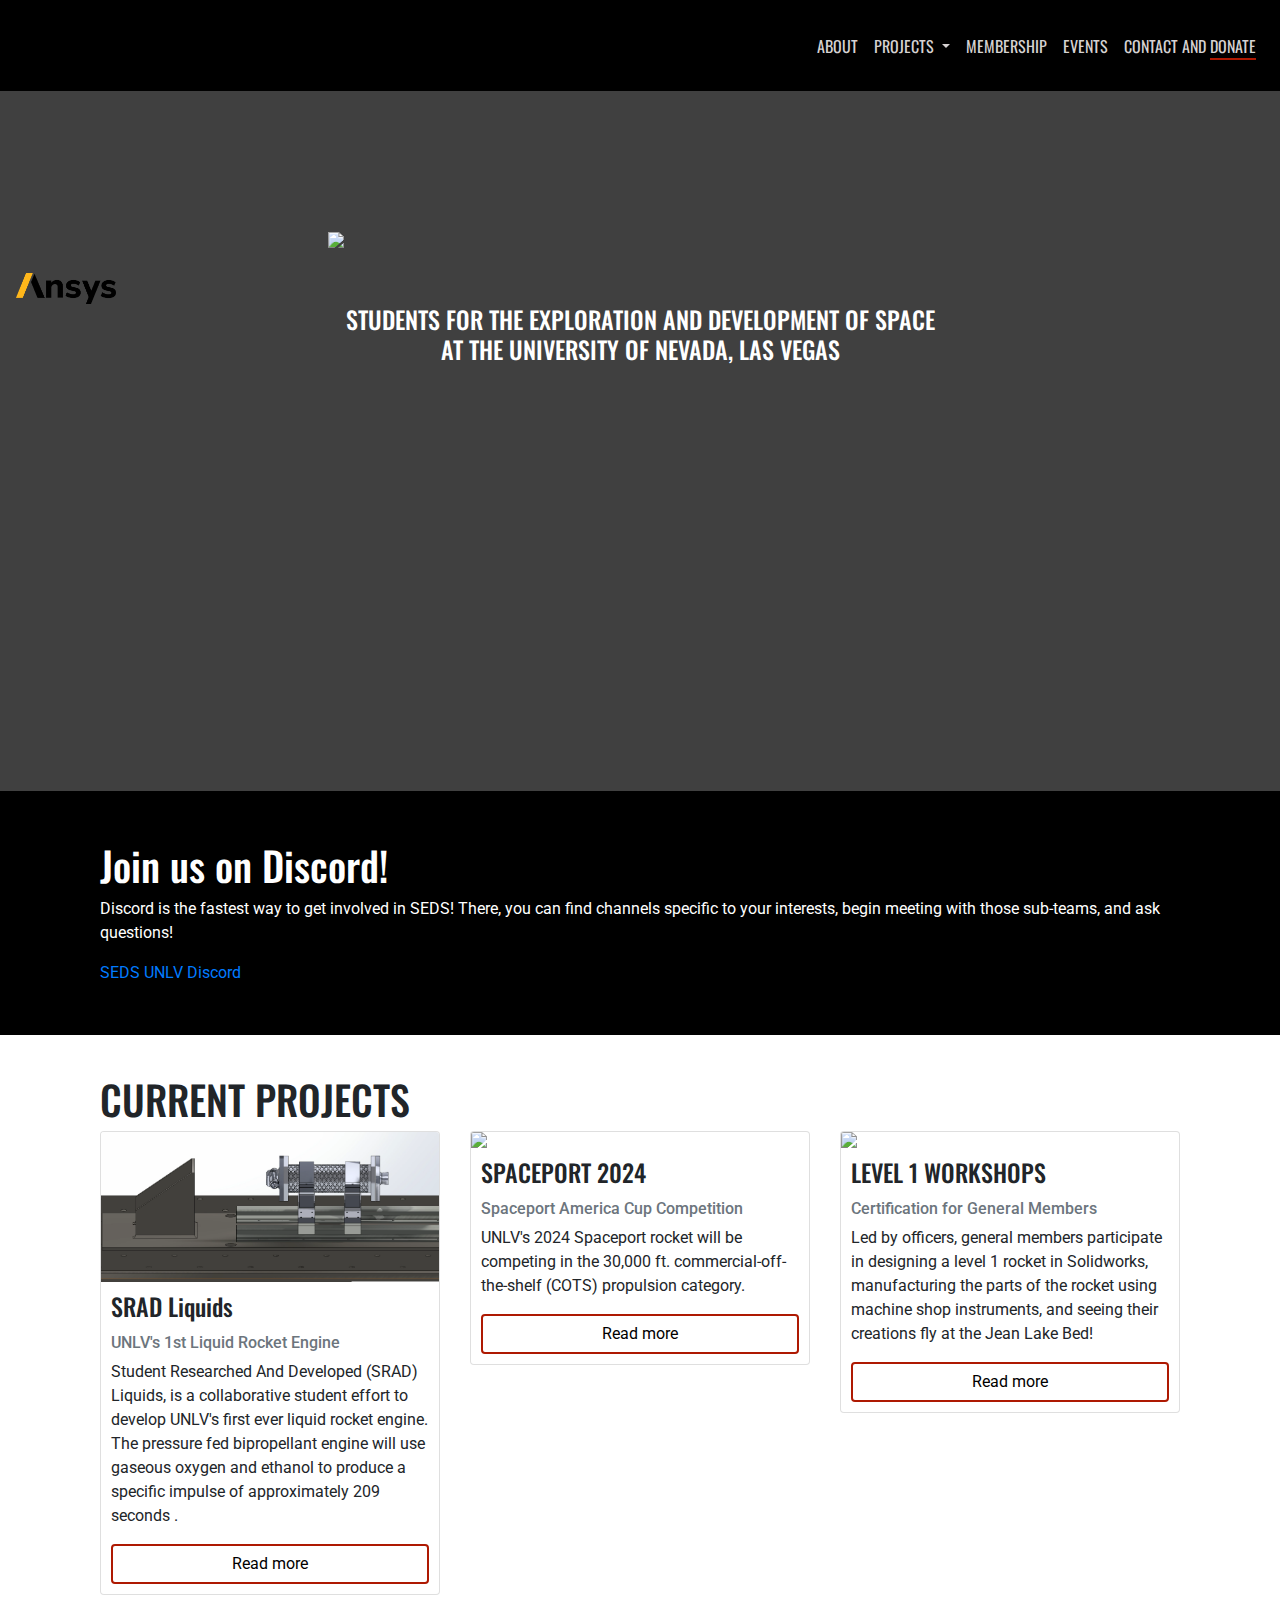
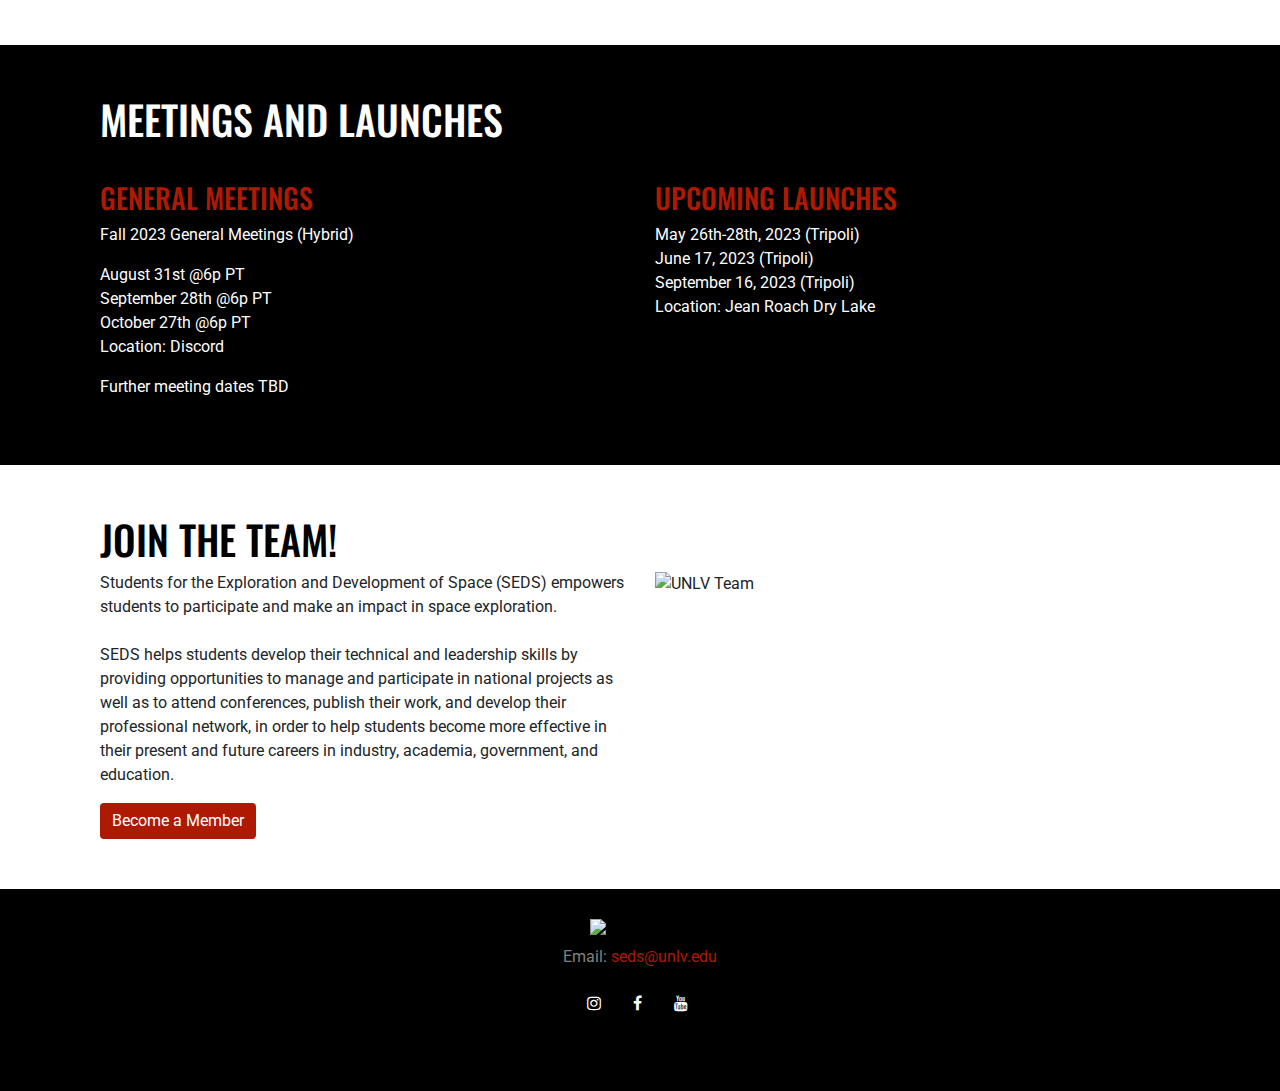
==== index.html @ 010e0b71 "Update index.html" ====
<!doctype html>
<html lang="en">
  <head>
    <!-- Required meta tags -->
    <meta charset="utf-8">
    <meta name="viewport" content="width=device-width, initial-scale=1.0">


    <!-- Bootstrap CSS -->
    <link rel="stylesheet" href="https://stackpath.bootstrapcdn.com/bootstrap/4.3.1/css/bootstrap.min.css" integrity="sha384-ggOyR0iXCbMQv3Xipma34MD+dH/1fQ784/j6cY/iJTQUOhcWr7x9JvoRxT2MZw1T" crossorigin="anonymous">
    <!-- internal css -->
    <link rel="icon" href="imgs/favicon.ico"/>
    <link rel="stylesheet" href ="css/css.css">
    <link href="https://fonts.googleapis.com/css?family=Oswald&display=swap" rel="stylesheet">

    <title>SEDS UNLV</title>
  </head>
  <body>
      <!-- NAV BAR -->
      <nav class="navbar navbar-expand-sm bg-dark navbar-dark justify-content-end" style="background-color: black!important">
          <a class="navbar-brand" href="../index.html" style="height: 75px"></a>
          <div class="btn ml-auto mr-1" style="display: hidden!important"></div>
          <button class="navbar-toggler" type="button" data-toggle="collapse" data-target="#navbarSupportedContent">
              <span class="navbar-toggler-icon"></span>
          </button>
          <div class="collapse navbar-collapse flex-grow-0" id="navbarSupportedContent">
              <ul class="navbar-nav text-right">
  
                  <li class="nav-item active">
                      <a class="nav-link" href="pages/about.html">ABOUT</a>
                  </li>

                  <div class="nav-item dropdown">
                      <a class="nav-link dropdown-toggle" href="#" id="" role="button" data-toggle="dropdown" data-target="#" href="/page.html">
                          PROJECTS <span class="caret"></span>
                      </a>
                      <ul class="dropdown-menu multi-level" role="menu" aria-labelledby="dropdownMenu">
                          <li><a class="dropdown-item" href="pages/projects/spaceport2019.html">Spaceport 2019</a></li>
                          <li><a class="dropdown-item" href="pages/projects/usrc2019.html">SRAD Liquids</a></li>
                          <li><a class="dropdown-item" href="pages/projects/spaceport2020.html">Spaceport 2024</a></li>
                          <li><a class="dropdown-item" href="pages/projects/level1workshop.html">Level 1 Workshop</a></li>
                      </ul>
                  </div>
                  <li class="nav-item active">
                      <a class="nav-link" href="pages/membership.html">MEMBERSHIP</a>
                  </li>
                  <li class="nav-item active">
                      <a class="nav-link" href="pages/upcoming_events.html">EVENTS</a>
                  </li>
                  <li class="nav-item active">
                      <a class="nav-link" href="pages/contact.html">CONTACT AND <span style="border-bottom: 2px solid #AE1902">DONATE</span></a>
                  </li>
              </ul>
          </div>
      </nav>
    
        <div class="masthead responsive-image">
            <header class="entry-header" style="margin-top: 6em">
              <h1 class="entry-title"><img src="imgs/SEDS_UNLV_white.png" width="500px"></h1>
                          <img class="sponsorImage" src="imgs/homePage/ANSS_BIG.png" width="100px">
              <h2 class="entry-subtitle">  
                STUDENTS FOR THE EXPLORATION AND DEVELOPMENT OF SPACE<br> 
                <span class="unlv_text">
                    AT THE UNIVERSITY OF NEVADA, LAS VEGAS
                </span>
              </h2>
            </header>
        </div>


<style>
  .responsive-image {
    background-image: url("imgs/misc/homepage_desktop.JPG");
  }

  @media screen and (min-width: 320px) {
    .responsive-image {
      background-image: url("imgs/homePage/mobile.jpg");
    }
  }
  @media screen and (min-width: 640px)
  {
    .responsive-image {
      background-image: url("imgs/misc/homepage_desktop.JPG");
    }
  }
  @media screen and (min-width: 1024px) {
    .responsive-image {
      background-image: url("imgs/misc/homepage_desktop.JPG");
    }
  }
</style>
    
<div style="background-color: black">
  <div class="container m-t-md" style="padding-bottom: 50px;">
  <div class="row">
    <div class="col">
        <h1 style="color: white; padding-top: 50px"> Join us on Discord! </h1>
        <p style="color: white">Discord is the fastest way to get involved in SEDS! There, you can find channels specific to your interests, begin meeting with those sub-teams, and ask questions!</p>
        <a href="https://discord.gg/huDxbjJHzy">SEDS UNLV Discord</a>
    </div>
  </div>
</div>
</div>


<!--      cards-->
    <div class="container m-t-md">
        <div class="row" style="padding-top: 40px">
            <div class="col">
                <h1> CURRENT PROJECTS </h1>
            </div>
        </div>
      </div>

<div class="container m-t-md" style="padding-bottom: 50px;">
  <!-- First row -->
  <div class="row">
    <div class="col-xs-12 col-md-4">
      <!-- Card -->
        <article class="card animated fadeInLeft">
          <img class="card-img-top img-responsive" src="imgs/usrc2020/Liquids_h.png"  />
          <div class="card-block" style="padding: 10px">
            <h4 class="card-title">SRAD Liquids</h4>
            <h6 class="text-muted">UNLV's 1st Liquid Rocket Engine</h6>
            <p class="card-text">Student Researched And Developed (SRAD) Liquids, is a collaborative student effort to develop UNLV's first ever liquid rocket engine. The pressure fed bipropellant engine will use gaseous oxygen and ethanol to produce a specific impulse of approximately 209 seconds .</p>
            <a href="pages/projects/usrc2019.html" class="btn btn-primary redButtonOutline card-button" style="display:block; margin: auto;">Read more</a>
          </div>
        </article><!-- .end Card -->
      </div>
      
   <div class="col-xs-12 col-md-4">
      <!-- Card -->
      <article class="card animated fadeInLeft">
        <img class="card-img-top img-responsive" src="imgs/20170109_081938.JPG"  />
        <div class="card-block" style="padding: 10px">
          <h4 class="card-title">SPACEPORT 2024</h4>
          <h6 class="text-muted">Spaceport America Cup Competition</h6>
          <p class="card-text">UNLV's 2024 Spaceport rocket will be competing in the 30,000 ft. commercial-off-the-shelf (COTS) propulsion category.</p>
          <a href="pages/projects/spaceport2020.html" class="btn btn-primary redButtonOutline card-button" style="display:block; margin: auto;">Read more</a>
        </div>
      </article><!-- .end Card -->
    </div>
    
     <div class="col-xs-12 col-md-4">
      <!-- Card -->
      <article class="card animated fadeInLeft">
        <img class="card-img-top img-responsive" src="imgs/misc/level1.jpg" />
        <div class="card-block" style="padding: 10px">
          <h4 class="card-title">LEVEL 1 WORKSHOPS</h4>
          <h6 class="text-muted">Certification for General Members</h6>
          <p class="card-text">Led by officers, general members participate in designing a level 1 rocket in Solidworks, manufacturing the parts of the rocket using machine shop instruments, and seeing their creations fly at the Jean Lake Bed! </p>
          <a href="pages/projects/level1workshop.html" class="btn btn-primary redButtonOutline card-button" style="display:block; margin: auto;">Read more</a>
        </div>
      </article><!-- .end Card -->
    </div>
  </div><!-- .end First row -->
</div>
      
<div style="background-color: black">
        <div class="container m-t-md" style="padding-bottom: 50px;">
      <!-- First row -->
        <div class="row">
          <div class="col">
              <h1 style="color: white; padding-top: 50px"> MEETINGS AND LAUNCHES </h1>
          </div>
        </div>
      <div class="row" style="padding-top: 30px;">
        <div class="col-xs-12 col-md-6">
          <h3> GENERAL MEETINGS </h3>
          <p style="color: white">Fall 2023 General Meetings (Hybrid)</p>
            <ul id ="general_meetings">
              <!-- loaded by autofill.js -->
              
            </ul>
            <p style="color: white">Further meeting dates TBD</p>
        </div>
        <div class="col-xs-12 col-md-6">
          <h3> UPCOMING LAUNCHES </h3>
            <ul id="upcoming_launches">
              <!-- loaded by autofill.js -->
            </ul>
        </div>
      </div><!-- .end First row -->
    </div>
</div>


      <div style="background-color: white">
        <div class="container m-t-md" style="padding-bottom: 50px;">
      <!-- First row -->
      <div class="row">
        <div class="col">
            <h1 style="color: black; padding-top: 50px"> JOIN THE TEAM!</h1>
        </div>
      </div>

      <div class="row">
        <div class="col-xs-12 col-md-6">
            <p>Students for the Exploration and Development of Space (SEDS) empowers students to participate and make an impact in space exploration.
            <br> <br>SEDS helps students develop their technical and leadership skills by providing opportunities to manage and participate in national projects as well as to attend conferences, publish their work, and develop their professional network, in order to help students become more effective in their present and future careers in industry, academia, government, and education.</p>
            
            <a href="pages/membership.html">
                <button type="button" class="btn btn-primary redButton">Become a Member</button>
            </a>
        </div>

       <div class="col-xs-12 col-md-6">
             <img src="imgs/homePage/team.JPG" class="img-fluid" alt="UNLV Team">
           
        </div>


        </div>

      </div><!-- .end First row -->
    </div>
    
<div class="footer" style="background-color: black">
    <img class="footerImage" src="imgs/SEDS_UNLV_white.png" width="100px">
    <p class="footerP" style="text-align: center">Email: <a style="color:#AE1902" id="email_address"></a></p>
      
    <ul class="social-icons iconList" >
        <li><a id = "instagram_icon_link" class="social-icon"> <i class="fa fa-instagram"></i></a></li>
        <li><a id = "facebook_icon_link" class="social-icon"> <i class="fa fa-facebook"></i></a></li>
        <li><a id = "youtube_icon_link" class="social-icon"> <i class="fa fa-youtube"></i></a></li>
        <li><a id = "discord_icon_link" class="social-icon"> <i class="fa fa-discord"></i></a></li>

    </ul>
</div>

  <!-- Optional JavaScript -->
    <!-- jQuery first, then Popper.js, then Bootstrap JS -->
    <script src="https://code.jquery.com/jquery-3.3.1.slim.min.js" integrity="sha384-q8i/X+965DzO0rT7abK41JStQIAqVgRVzpbzo5smXKp4YfRvH+8abtTE1Pi6jizo" crossorigin="anonymous"></script>
    <script src="https://cdnjs.cloudflare.com/ajax/libs/popper.js/1.14.7/umd/popper.min.js" integrity="sha384-UO2eT0CpHqdSJQ6hJty5KVphtPhzWj9WO1clHTMGa3JDZwrnQq4sF86dIHNDz0W1" crossorigin="anonymous"></script>
    <script src="https://stackpath.bootstrapcdn.com/bootstrap/4.3.1/js/bootstrap.min.js" integrity="sha384-JjSmVgyd0p3pXB1rRibZUAYoIIy6OrQ6VrjIEaFf/nJGzIxFDsf4x0xIM+B07jRM" crossorigin="anonymous"></script>
   <!-- Mobile Detection -->
    <!-- <script src="https://cdn.jsdelivr.net/npm/ismobilejs@1/dist/isMobile.min.js"></script> -->

    <script src="scripts/js.js" ></script>
    <script src="scripts/autoFill.js"></script> <!-- automatic updates of content -->

  </body>
</html>
---- css/css.css ----
/*

red for highlights: #AE1902

*/


@import url('https://fonts.googleapis.com/css?family=Oswald|Roboto&display=swap');
/* Social media buttons */
@import url(https://fonts.googleapis.com/css?family=Lato);
@import url(https://cdnjs.cloudflare.com/ajax/libs/font-awesome/4.6.3/css/font-awesome.css);

ul {
    padding:0;
    list-style: none;
}
.footer-social-icons {
    width: 350px;
    display:block;
    margin: 0 auto;
}
.social-icon {
    color: #fff;
}

h1,h4,h5,h6 {
    font-family: 'Oswald', sans-serif;
}

p,h6,li, button {
    font-family: 'Roboto', sans-serif;
}

ul.social-icons {
    margin-top: 10px;
}
.social-icons li {
    vertical-align: top;
    display: inline;
    height: 100px;
}
.social-icons a {
    color: #fff;
    text-decoration: none;
}
.fa-instagram {
    padding:10px 14px;
    -o-transition:.5s;
    -ms-transition:.5s;
    -moz-transition:.5s;
    -webkit-transition:.5s;
    transition: .5s;
    background-color: black;
}
.fa-instagram:hover {
    background-color: #ee6129;
}
.fa-twitter {
    padding:10px 12px;
    -o-transition:.5s;
    -ms-transition:.5s;
    -moz-transition:.5s;
    -webkit-transition:.5s;
    transition: .5s;
    background-color: black;
}
.fa-twitter:hover {
    background-color: #00aced;
}

.fa-youtube {
    padding:10px 14px;
    -o-transition:.5s;
    -ms-transition:.5s;
    -moz-transition:.5s;
    -webkit-transition:.5s;
    transition: .5s;
    background-color: black;
}
.fa-youtube:hover {
    background-color: #e64a41;
}

.fa-facebook {
    padding:10px 14px;
    -o-transition:.5s;
    -ms-transition:.5s;
    -moz-transition:.5s;
    -webkit-transition:.5s;
    transition: .5s;
    background-color: black;
}
.fa-facebook:hover {
    background-color: #00aced;
}



.redButton {
    background-color: #AE1902!important;
    border: none!important;
}

.redButtonOutline {
    color: black!important;
    background-color: Transparent!important;
    background-repeat:no-repeat;
    border:  2px solid  #AE1902!important;
}


.redButtonOutline:hover {
    background-color: #AE1902!important;
    /* border: none!important; */
    color: white!important;
}

.headerMainText {
    color: white;
    text-align: center;
    font-size: 4em;
}

.centered {
  position: absolute;
  top: 50%;
  left: 50%;
  transform: translate(-50%, -50%);
}

.underline{
    text-decoration: underline;
    padding-bottom: 10px;
}

.navbar-dark {
  background-color:red;
  background-image: none;
  background-repeat: no-repeat;
 }

 .nav-link {
    font-family: 'Oswald', sans-serif;
    color: #d6d2d2!important;
 }

.nav-link:after{
    content: "";
    text-decoration: underline;
}
.contactText {
    text-align: left;
    padding-top: 10px;
    color: #616161;
}

/* .active, .btn:hover {
    background-color: #666;
    color: white;
} */

.nav-item::after  {
/*    border-bottom: 1px solid white!important;*/
}

.currentLink {
    border-bottom: 1px solid blue;
}

.hero {
  background-color: #fff;
  background-image: url("../imgs/aboutImage.JPG");
  background-position: center center;
  background-repeat: no-repeat;
  background-size: cover;
/*  // height: 75vh; // Specify a height to push the hero open, or...*/
}

.aboutHero {
    background-color: #fff;
    background-image: url("../imgs/about/loveship.JPG");
    background-position: center center;
    background-repeat: no-repeat;
    background-size: cover;
  /*  // height: 75vh; // Specify a height to push the hero open, or...*/
  }

.heroContact {
  background-color: #fff;
  background-image: url("../imgs/contact/header.JPG");
  background-position: center center;
  background-repeat: no-repeat;
  background-size: cover;
/*  // height: 75vh; // Specify a height to push the hero open, or...*/
}

.heroUE {
    background-color: #fff;
    background-image: url("../imgs/misc/upcoming_events_header.JPG");
    background-position: center center;
    background-repeat: no-repeat;
    background-size: cover;
}

.membershipHero {
    background-color: #fff;
    background-image: url("../imgs/misc/Membership_update.JPG");
    background-position: 0% 0%;
    background-repeat: no-repeat;
    background-size: contain;
}

.hero__content {
    padding: 10rem 0rem 10rem 0rem; 
    text-align: left;
}

.hero__UE {
    padding: 0rem 0rem 20rem 0rem; 
    text-align: left;
}

.membershipHero__content {
    padding: 0rem 0rem 20rem 0rem; 
    text-align: left;
}


.aboutHero__content {
    padding: 0rem 0rem 20rem 0rem; 
}

.blackText {
    color: black
}

.row {
    margin-left: 0px!important;
    margin-right: 0px!important;
}

.redText {
    color: #AE1902;
}

.whiteText{
    color: white;
}

.boldText{
    font-weight: 800;
}


.title {
    font-size: 5em;
}

.meetingSchedule {
    height: 300px;
    width: 100%;
    background-color: black;
}

.middleHeader {
    text-align: center;
}

.centerText {
    text-align: center;
}

.col-centered{
    float: none;
    margin: 0 auto;
}

.tableBorderRight {
    border-right: 1px solid gray;
}

.tableBorderLeft {
    border-left: 1px solid gray;
}

.bolded {
    font-weight: 300;
}


/*Override padding of bootstrap elements*/
.noRightPaddingMargin {
    padding-right: 0px!important;
    margin-right: 0px!important;
}

.noLeftPaddingMargin {
    padding-left: 0px!important;
    margin-left: 0px!important;
}

.mainSiteContainer {
    width: 80%; 
    margin: auto;
    left: 10%; 
    background-color: #FFCC00; 
}

.galleryPadding {
    padding: 10px;
}

.redTitle{
    color: #AE1902;
    font-family: 'Oswald', sans-serif;
}

h3 {
    color: #AE1902;
    font-family: 'Oswald', sans-serif;
}

li {
    color: white;
}

.footerP {
    color: grey;
}

.iconList {
    width: 134px;
    margin: auto;
    padding-bottom: 70px;
}

.footerText {
    text-align:center; 
    padding-top: 40px; 
    color: grey;
}

.footerImage {
    width: 100px;
    display: block; 
    margin-left: auto; 
    margin-right: auto; 
    padding-top: 30px; 
    padding-bottom: 10px;
}


.masthead {
  overflow: hidden;
  color: #FFF;
  padding: 1em;
  background-color: #404040;
    height: 700px;
    

  &.responsive-image {
    background-position: center;
    background-attachment: scroll;
    background-repeat: no-repeat;
    -webkit-background-size: cover;
       -moz-background-size: cover;
         -o-background-size: cover;
            background-size: cover;
  }
}

.masthead .entry-header {
  margin: 12.5em 0 3.5em 0;
  font-weight: 300;
  font-family: 'Oswald', sans-serif;
  line-height: 1.5;
  overflow: auto;

  @media screen and (min-width: 640px) {
    margin: 15.5em 0 7.5em 0;
  }
}


.masthead .entry-title {
  font-size: 5em;
  line-height: 1;
  font-weight: 700;
  font-family: 'Oswald', sans-serif;
  margin: 0 0 0.25em 0;
    text-align: center;

  @media screen and (min-width: 640px) {
    max-width: 640px;
    font-size: 3.5em;
  }
}

.liOnWhite {
    color: black;
    text-decoration: none;
}


.masthead .entry-subtitle {
  
  text-align: center;
  line-height: 1.25;
  margin-top: 0;
  
  font-size: 1.5em;
}


/*Drop-down menu*/

.dropdown-submenu {
    position: relative;
}

.dropdown-submenu>.dropdown-menu {
    top: 0;
    left: 100%;
    margin-top: -6px;
    margin-left: -1px;
    -webkit-border-radius: 0 6px 6px 6px;
    -moz-border-radius: 0 6px 6px;
    border-radius: 0 6px 6px 6px;
}

.dropdown-submenu:hover>.dropdown-menu {
    display: block;
}

.dropdown-submenu>a:after {
    display: block;
    content: " ";
    float: right;
    width: 0;
    height: 0;
    border-color: transparent;
    border-style: solid;
    border-width: 5px 0 5px 5px;
    border-left-color: #ccc;
    margin-top: 5px;
    margin-right: -10px;
}

.dropdown-submenu:hover>a:after {
    border-left-color: #fff;
}

.dropdown-submenu.pull-left {
    float: none;
}

.dropdown-submenu.pull-left>.dropdown-menu {
    left: -100%;
    margin-left: 10px;
    -webkit-border-radius: 6px 0 6px 6px;
    -moz-border-radius: 6px 0 6px 6px;
    border-radius: 6px 0 6px 6px;
}






.galImg {
  
  cursor: pointer;
  transition: 0.3s;
}

.galImg:hover {opacity: 0.7;}

/* The Modal (background) */
.modal {
  display: none; /* Hidden by default */
  position: fixed; /* Stay in place */
  z-index: 1; /* Sit on top */
  padding-top: 100px; /* Location of the box */
  left: 0;
  top: 0;
  width: 100%; /* Full width */
  height: 100%; /* Full height */
  overflow: auto; /* Enable scroll if needed */
  background-color: rgb(0,0,0); /* Fallback color */
  background-color: rgba(0,0,0,0.9); /* Black w/ opacity */
}

/* Modal Content (image) */
.modal-content {
  margin: auto;
  display: block;
  width: 80%;
  max-width: 1000px;
}

/* Caption of Modal Image */
.caption {
  margin: auto;
  display: block;
  width: 80%;
  max-width: 1000px;
  text-align: center;
  color: #ccc;
  padding: 10px 0;
  height: 150px;
}

/* Add Animation */
.modal-content, #caption {  
  -webkit-animation-name: zoom;
  -webkit-animation-duration: 0.6s;
  animation-name: zoom;
  animation-duration: 0.6s;
}

@-webkit-keyframes zoom {
  from {-webkit-transform:scale(0)} 
  to {-webkit-transform:scale(1)}
}

@keyframes zoom {
  from {transform:scale(0)} 
  to {transform:scale(1)}
}

/* The Close Button */
.close {
  position: absolute;
  top: 15px;
  right: 35px;
  color: #f1f1f1;
  font-size: 40px;
  font-weight: bold;
  transition: 0.3s;
}

.close:hover,
.close:focus {
  color: #bbb;
  text-decoration: none;
  cursor: pointer;
}

/* 100% Image Width on Smaller Screens */
@media only screen and (max-width: 700px){
  .modal-content {
    width: 100%;
  }

}

.card-block{
    /* min-height: 350px!important; */
}

.card-button {

    /* width: 80%; */
    /* margin-right: 10%; */
    /* margin-left: 10%; */
    /* bottom: 10px; */
}

.officerTitle {
    /* font-size: .9em; */
    color:#AE1902;
}




/* Media Query for Mobile Vertical */
@media only screen and (max-width: 600px) {
    .col-md-6 {
        margin-bottom: 20px;
    }
    .col-md-4 {
        margin-bottom: 20px;
    }
    .col-md-3 {
        margin-bottom: 20px;

    }

    #sp2019_first_row {
        margin-top: 20px!important;
    }

    .membershipHero__content {
        padding: 0rem 0rem 30rem 0rem; 
        text-align: left;
      }

      .hero__content {
          display: none;
      }

      .aboutHero__content {
        padding: 0rem 0rem 9rem 0rem; 
        text-align: left;
    }

    .membershipHero__content {
        padding: 0rem 0rem 6rem 0rem; 
    }
    .paypal_buttons {
        width: 100%!important;
        padding-top: 20px;
    }

    #level_1_title {
        font-size: 3em;
    }
    .unlv_text {
        display: none;
    }

}
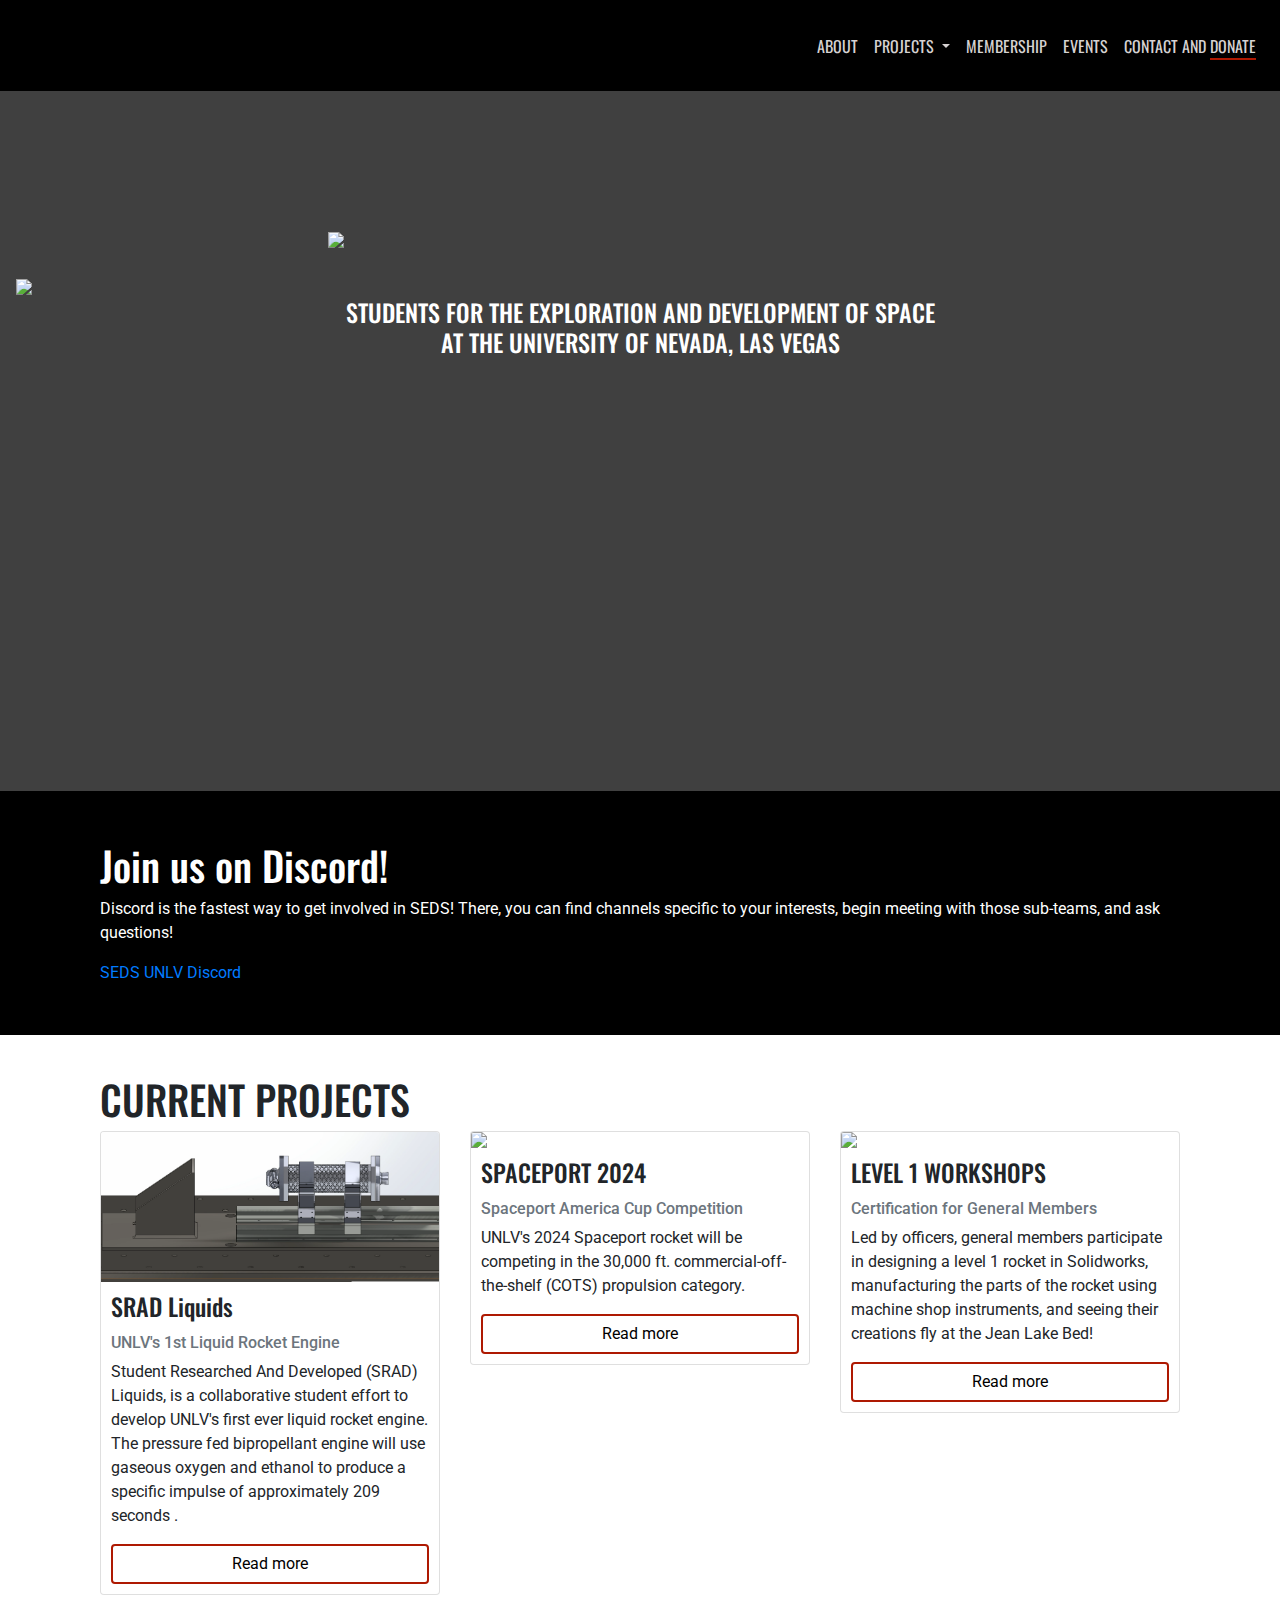
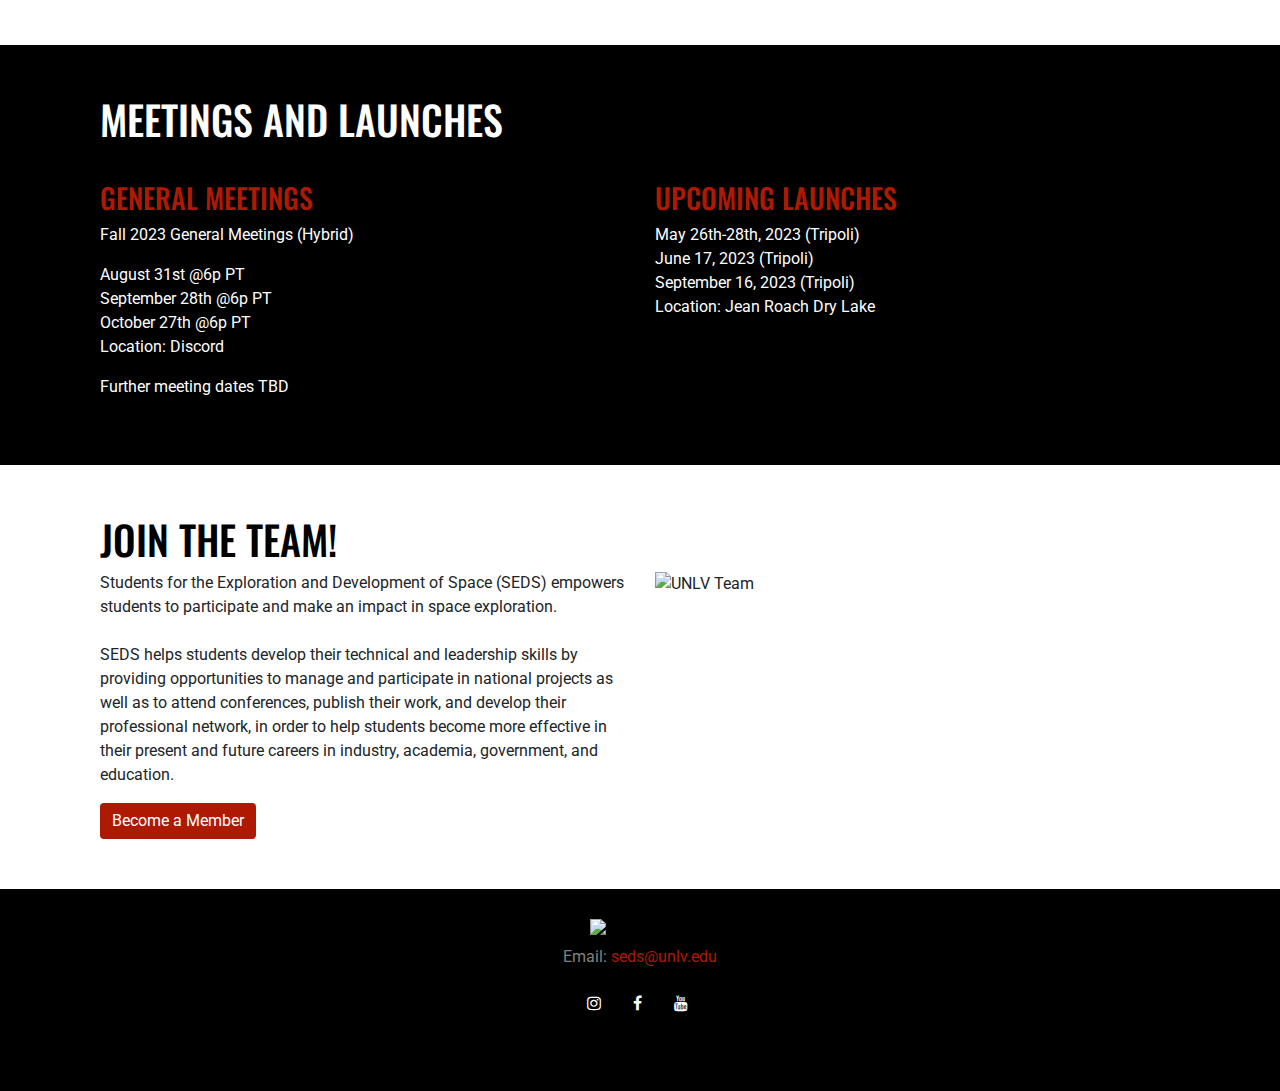
==== commit c6a736ed: "Update index.html" ====
--- a/index.html
+++ b/index.html
@@ -57,7 +57,7 @@
         <div class="masthead responsive-image">
             <header class="entry-header" style="margin-top: 6em">
               <h1 class="entry-title"><img src="imgs/SEDS_UNLV_white.png" width="500px"></h1>
-                          <img class="sponsorImage" src="imgs/homePage/ANSS_BIG.png" width="100px">
+                          <img class="sponsorImage" src="imgs/homePage/ANSYS_logo.png" width="300px">
               <h2 class="entry-subtitle">  
                 STUDENTS FOR THE EXPLORATION AND DEVELOPMENT OF SPACE<br> 
                 <span class="unlv_text">
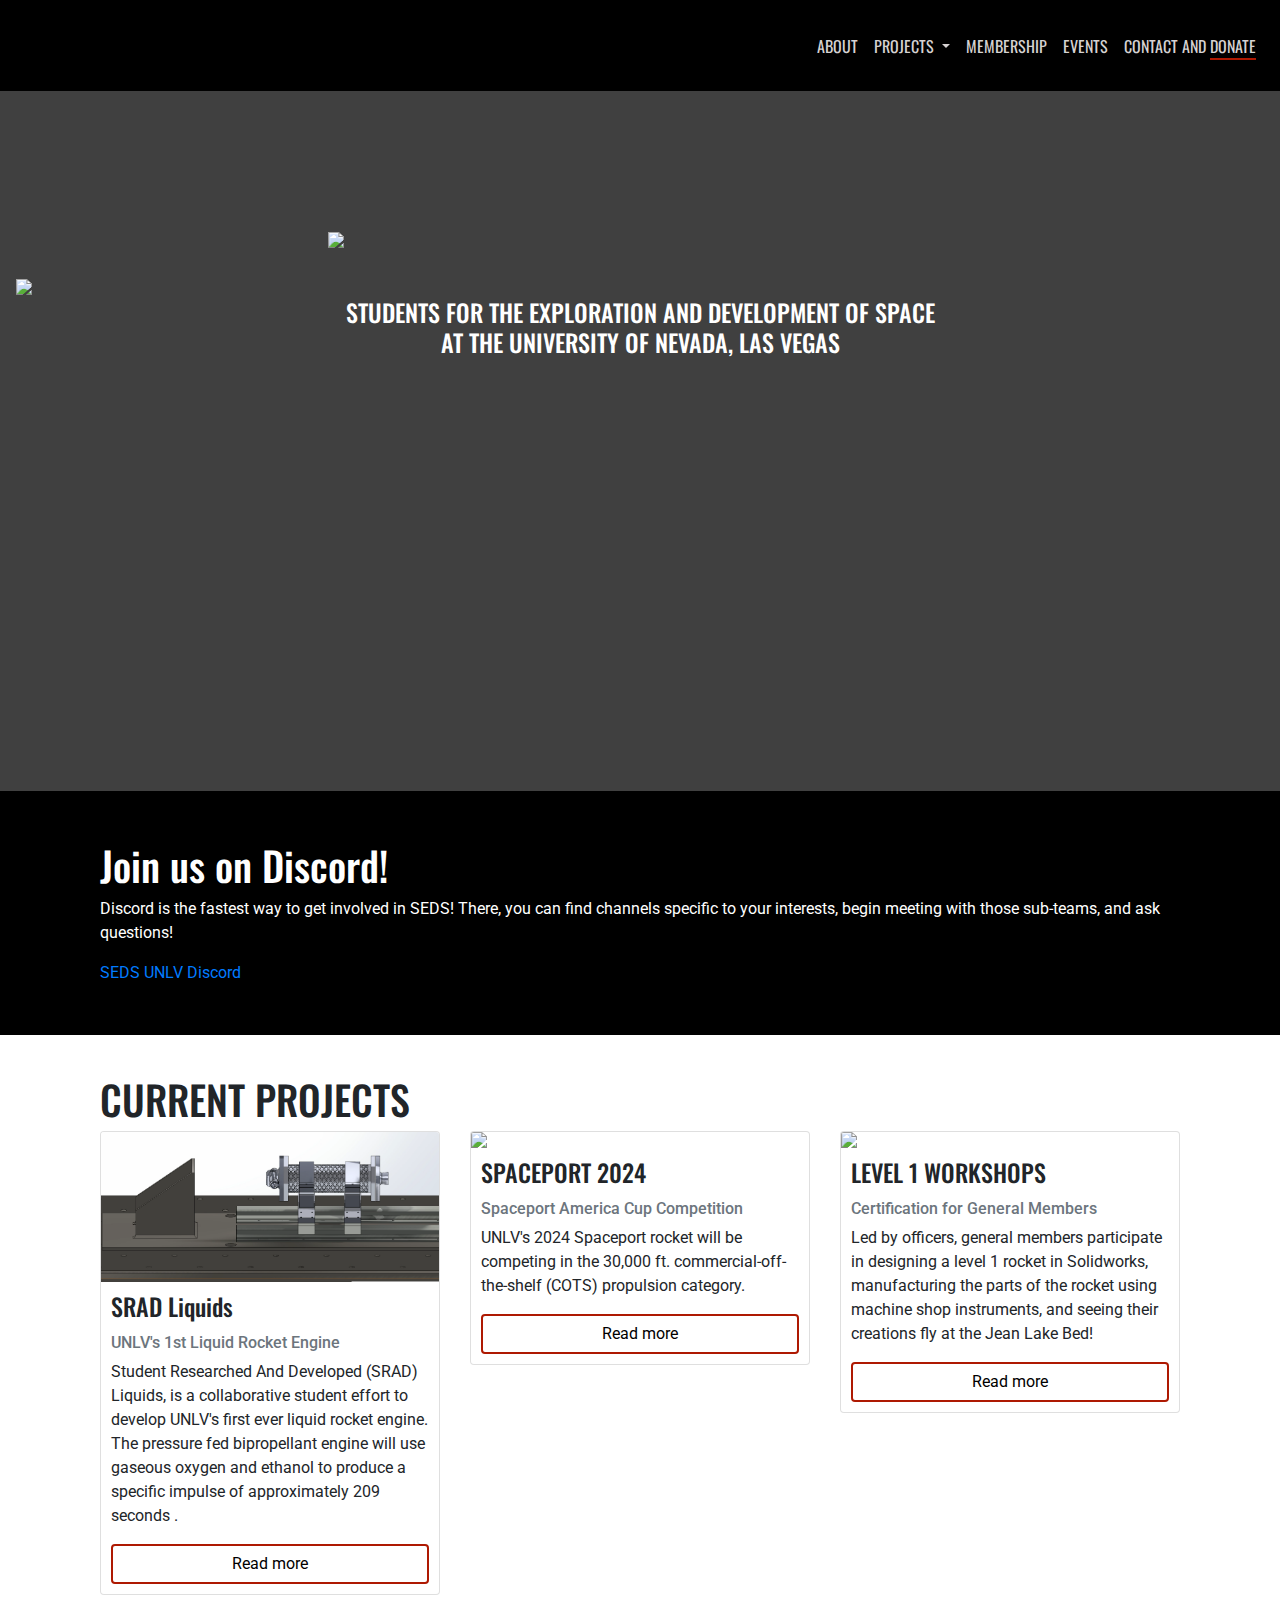
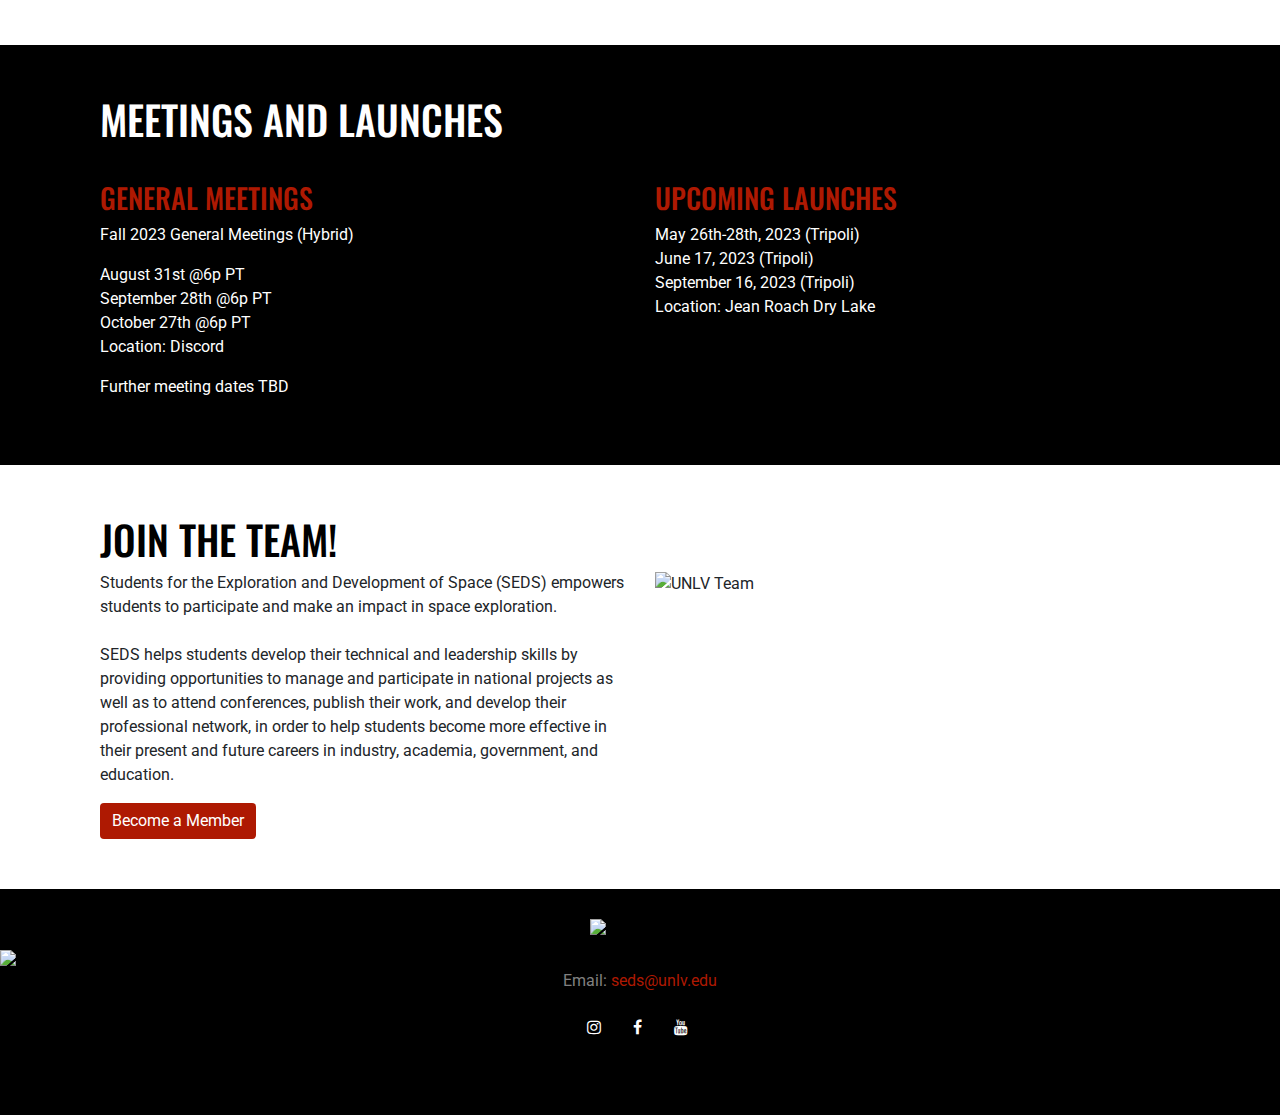
==== commit 62ac55b4: "Update index.html" ====
--- a/index.html
+++ b/index.html
@@ -218,7 +218,8 @@
     
 <div class="footer" style="background-color: black">
     <img class="footerImage" src="imgs/SEDS_UNLV_white.png" width="100px">
-    <p class="footerP" style="text-align: center">Email: <a style="color:#AE1902" id="email_address"></a></p>
+    <img class="sponsorImage" src="imgs/homePage/ANSYS_logo.png" width="300px">
+  <p class="footerP" style="text-align: center">Email: <a style="color:#AE1902" id="email_address"></a></p>
       
     <ul class="social-icons iconList" >
         <li><a id = "instagram_icon_link" class="social-icon"> <i class="fa fa-instagram"></i></a></li>
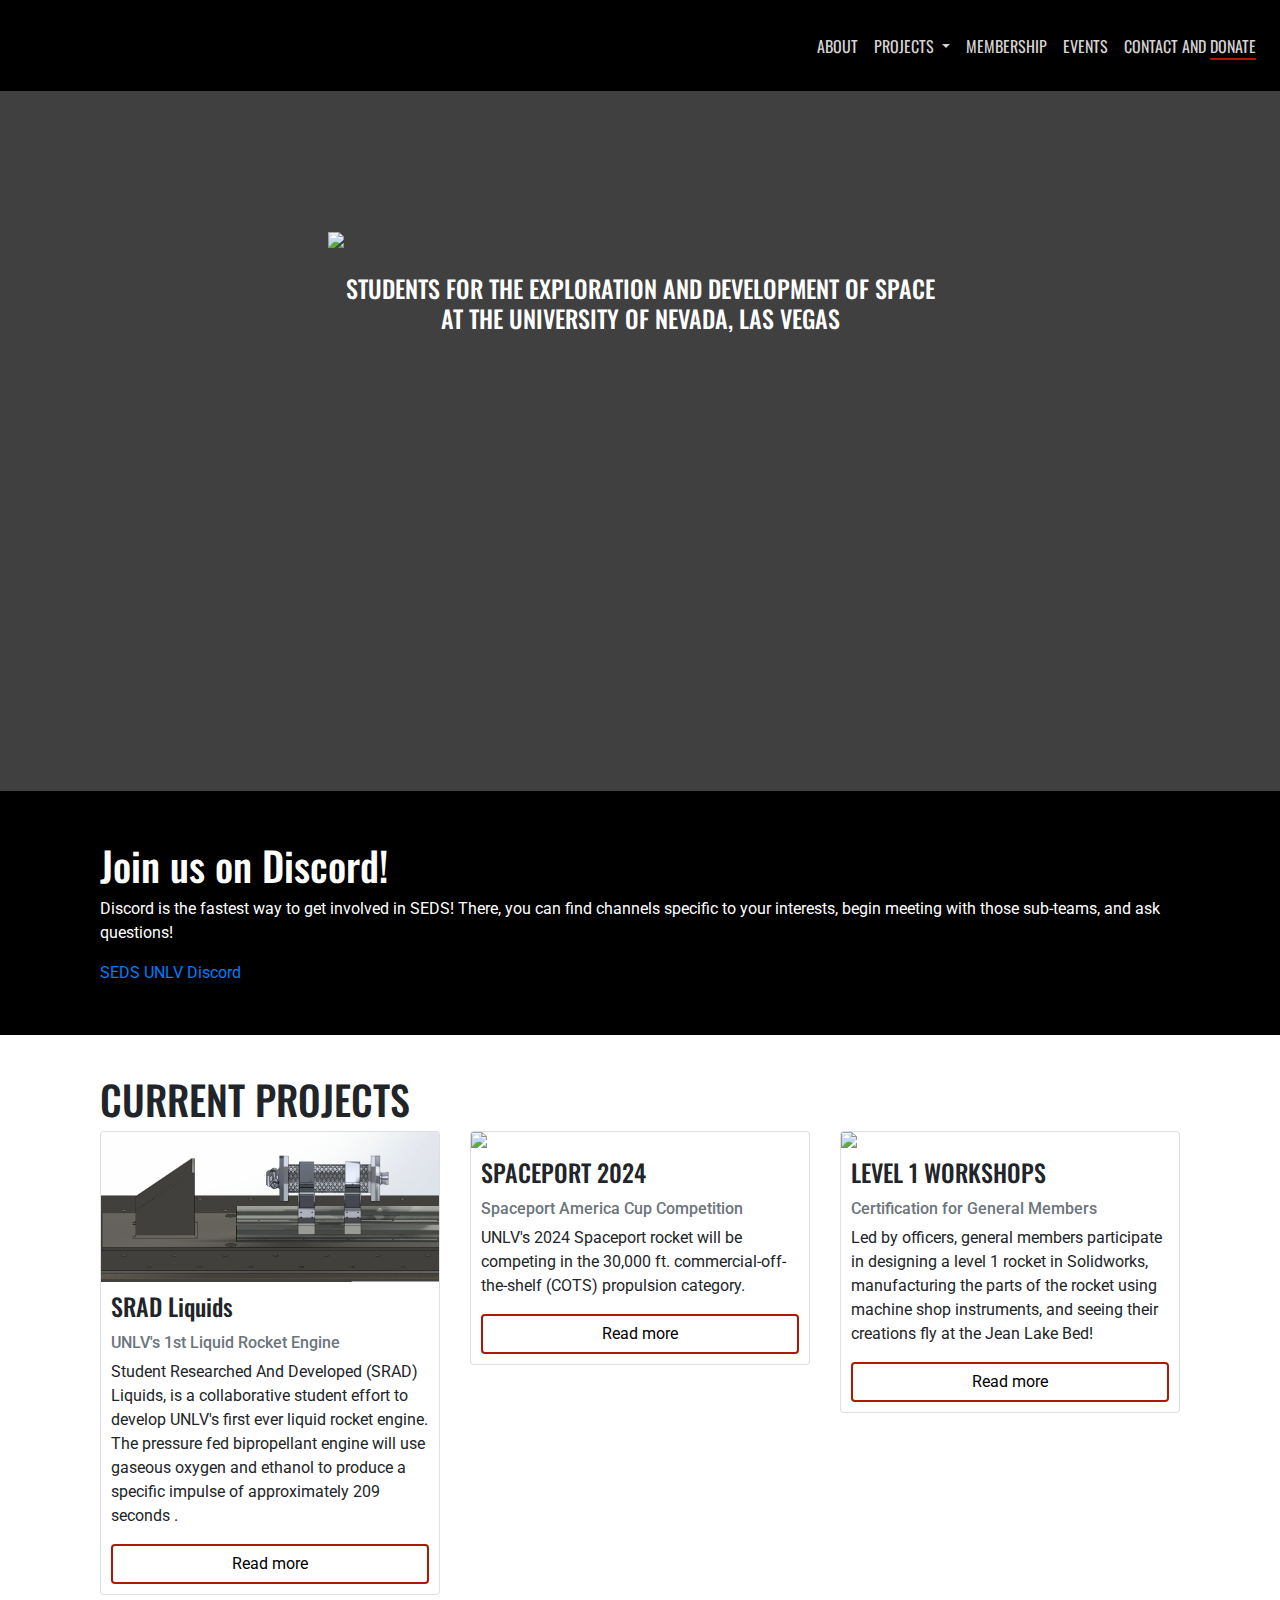
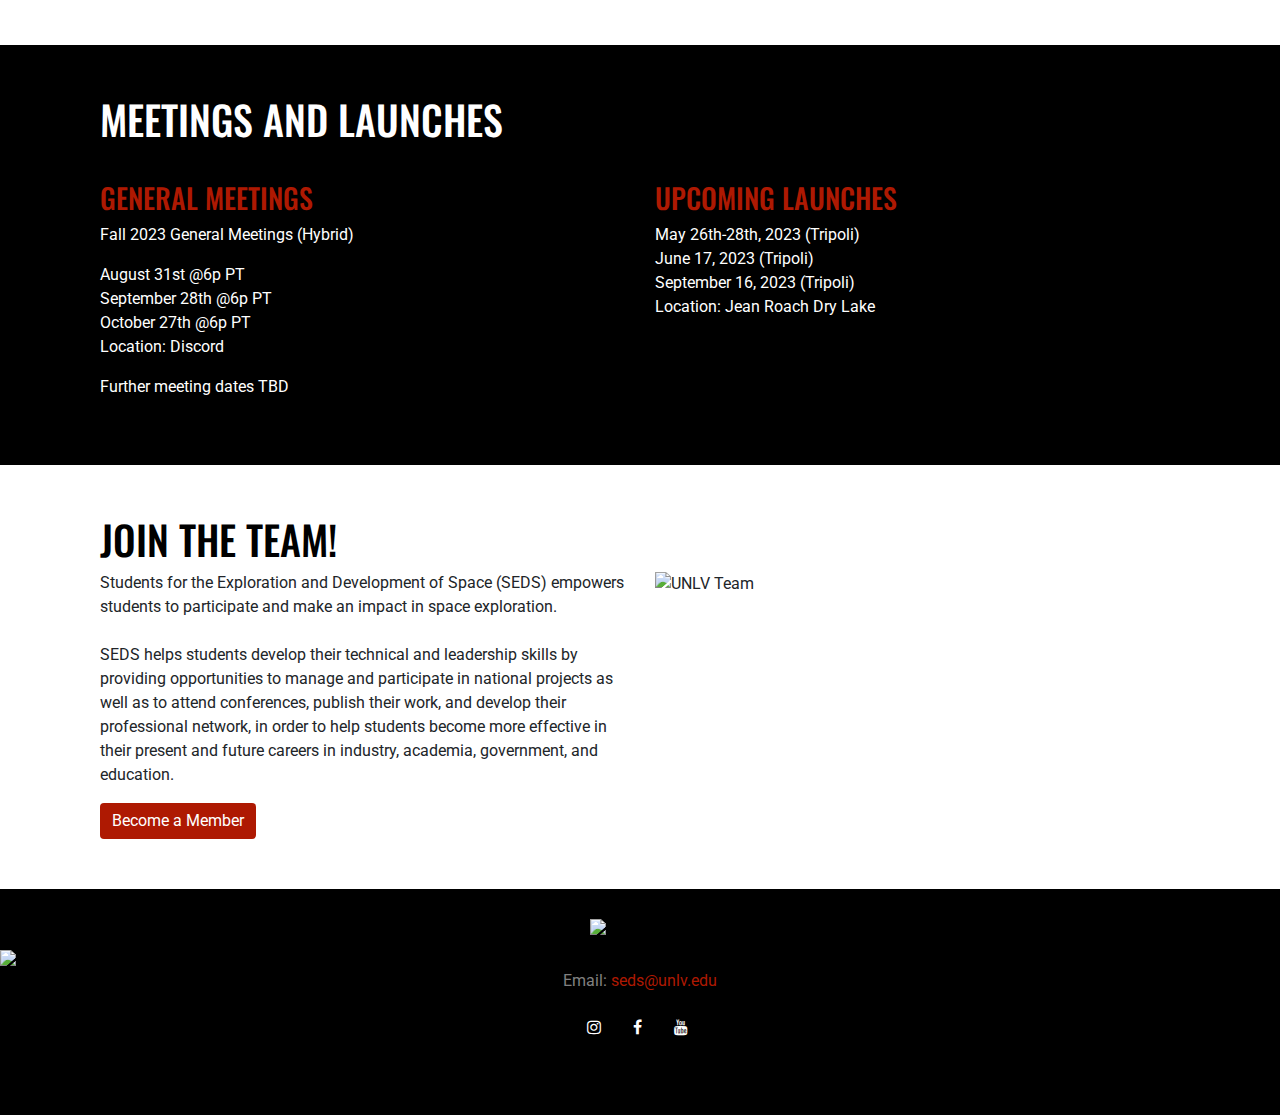
==== commit 3bc0ae6b: "Update index.html" ====
--- a/index.html
+++ b/index.html
@@ -57,7 +57,6 @@
         <div class="masthead responsive-image">
             <header class="entry-header" style="margin-top: 6em">
               <h1 class="entry-title"><img src="imgs/SEDS_UNLV_white.png" width="500px"></h1>
-                          <img class="sponsorImage" src="imgs/homePage/ANSYS_logo.png" width="300px">
               <h2 class="entry-subtitle">  
                 STUDENTS FOR THE EXPLORATION AND DEVELOPMENT OF SPACE<br> 
                 <span class="unlv_text">
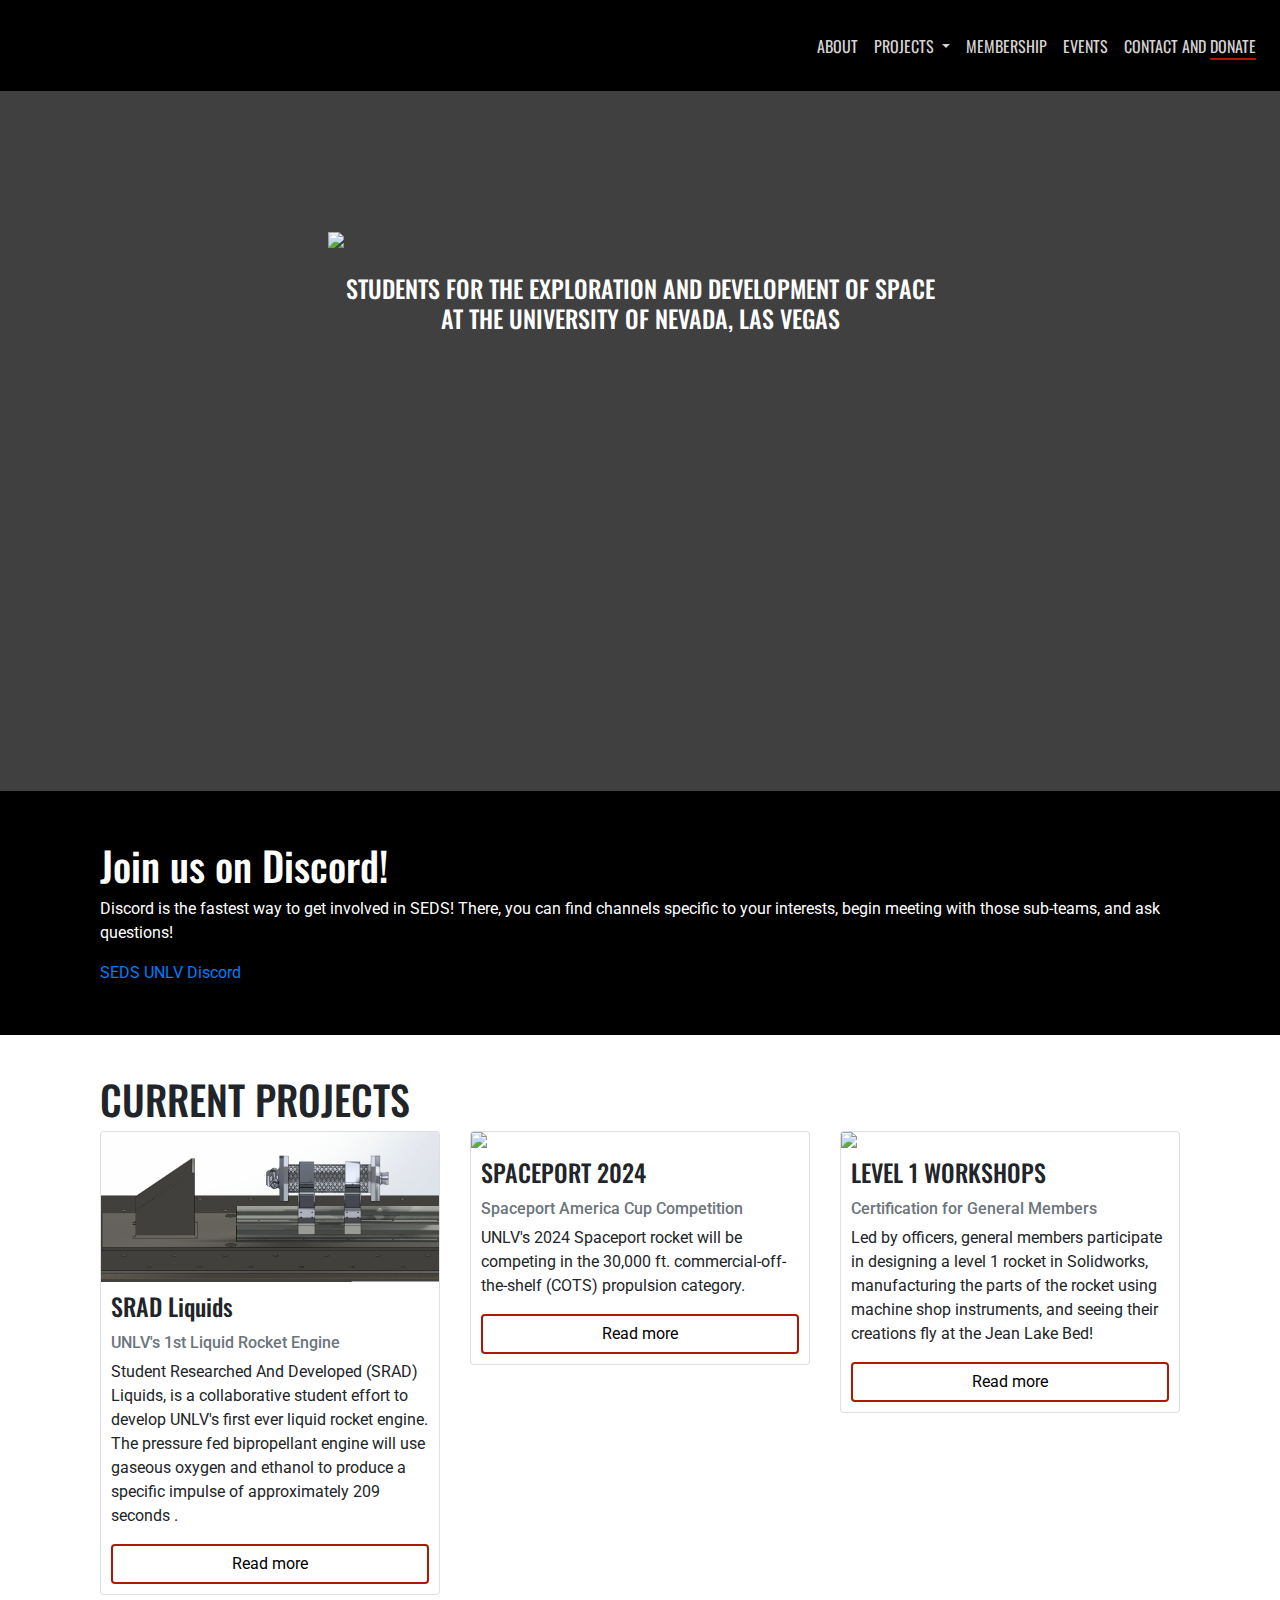
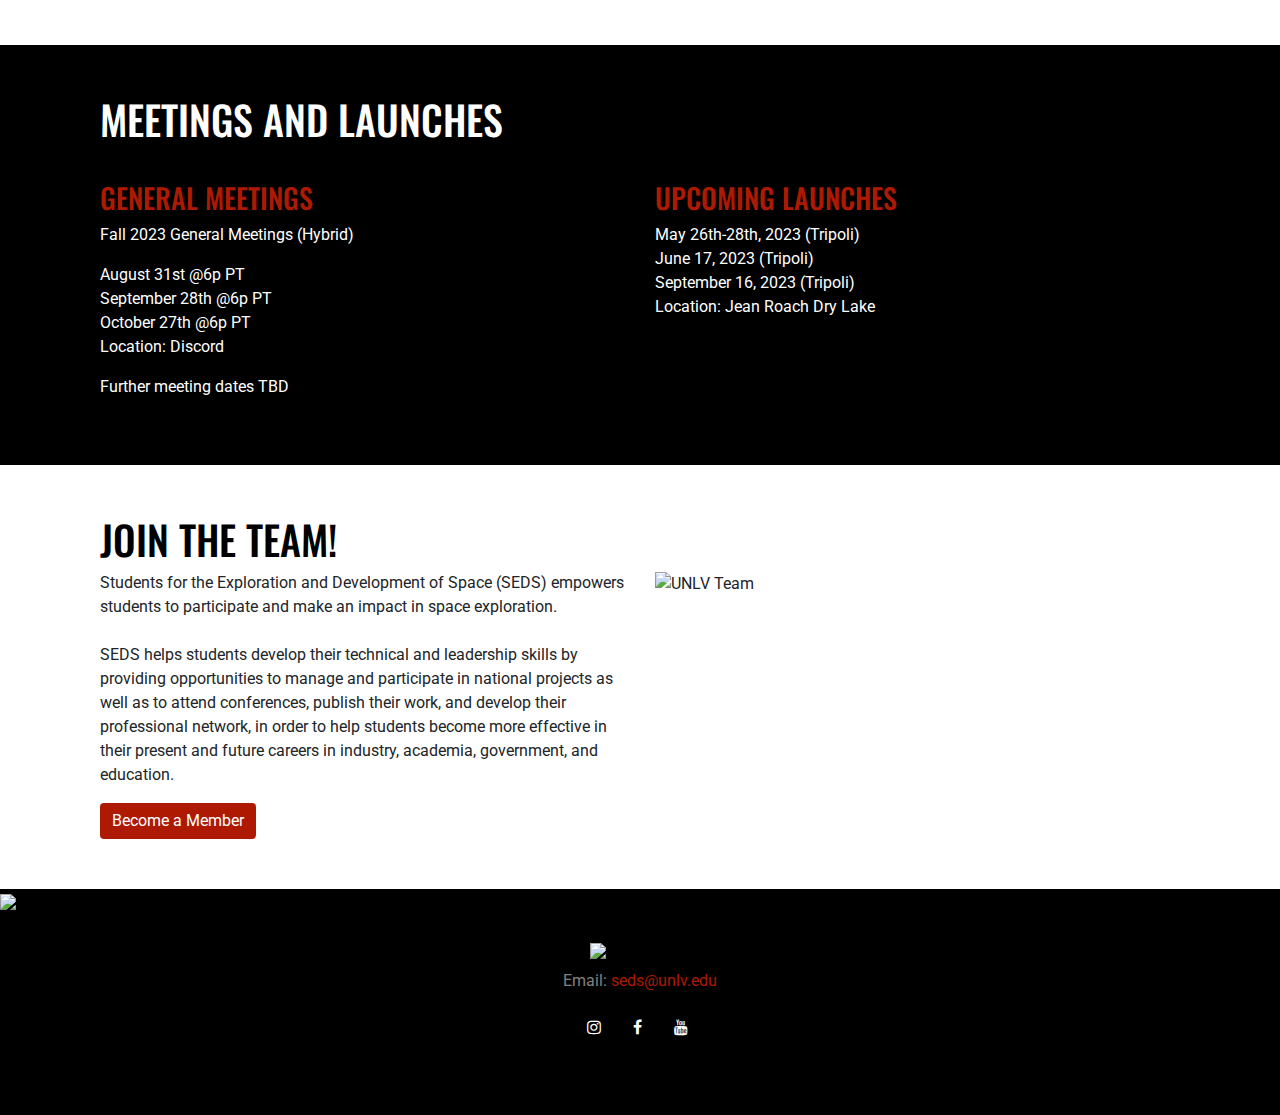
==== commit 6cab9a92: "Update index.html" ====
--- a/index.html
+++ b/index.html
@@ -216,8 +216,8 @@
     </div>
     
 <div class="footer" style="background-color: black">
+    <img class="sponsorImage" src="imgs/homePage/ANSYS_logo.png" width="300px">
     <img class="footerImage" src="imgs/SEDS_UNLV_white.png" width="100px">
-    <img class="sponsorImage" src="imgs/homePage/ANSYS_logo.png" width="300px">
   <p class="footerP" style="text-align: center">Email: <a style="color:#AE1902" id="email_address"></a></p>
       
     <ul class="social-icons iconList" >
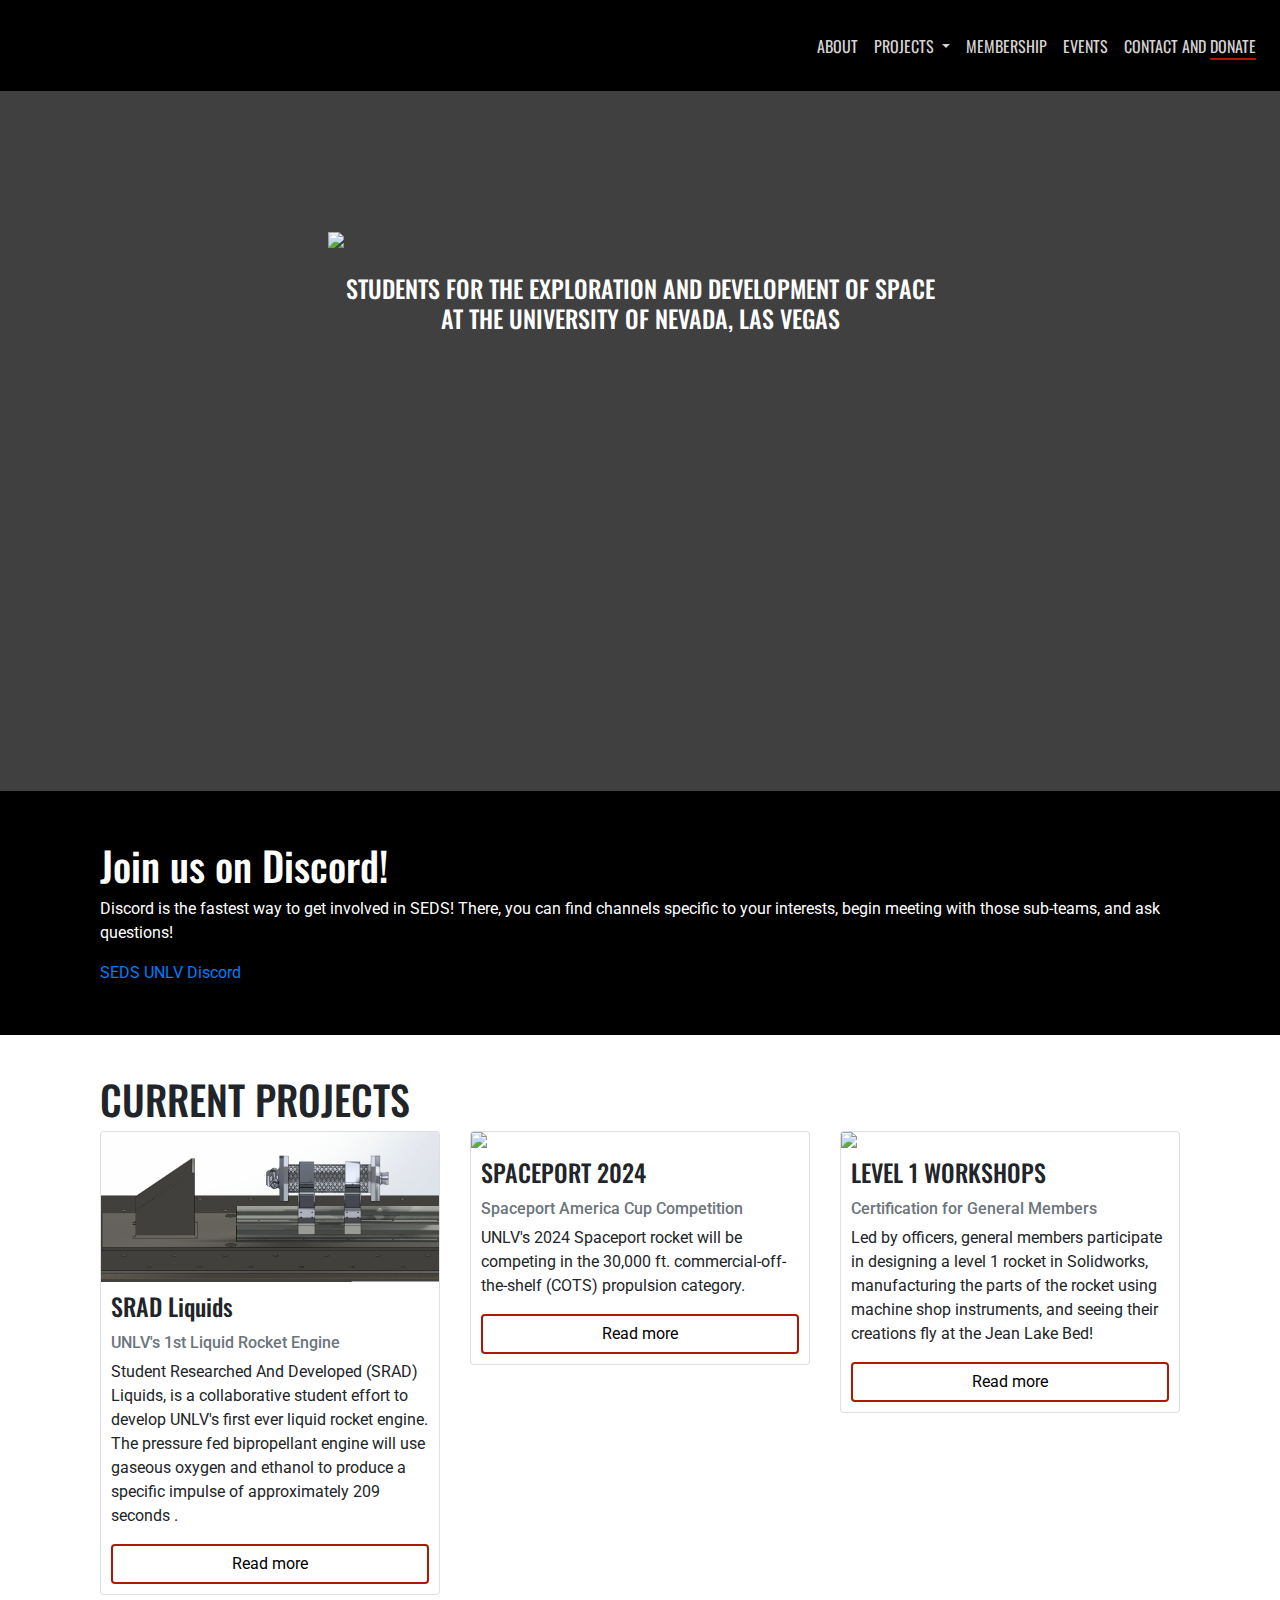
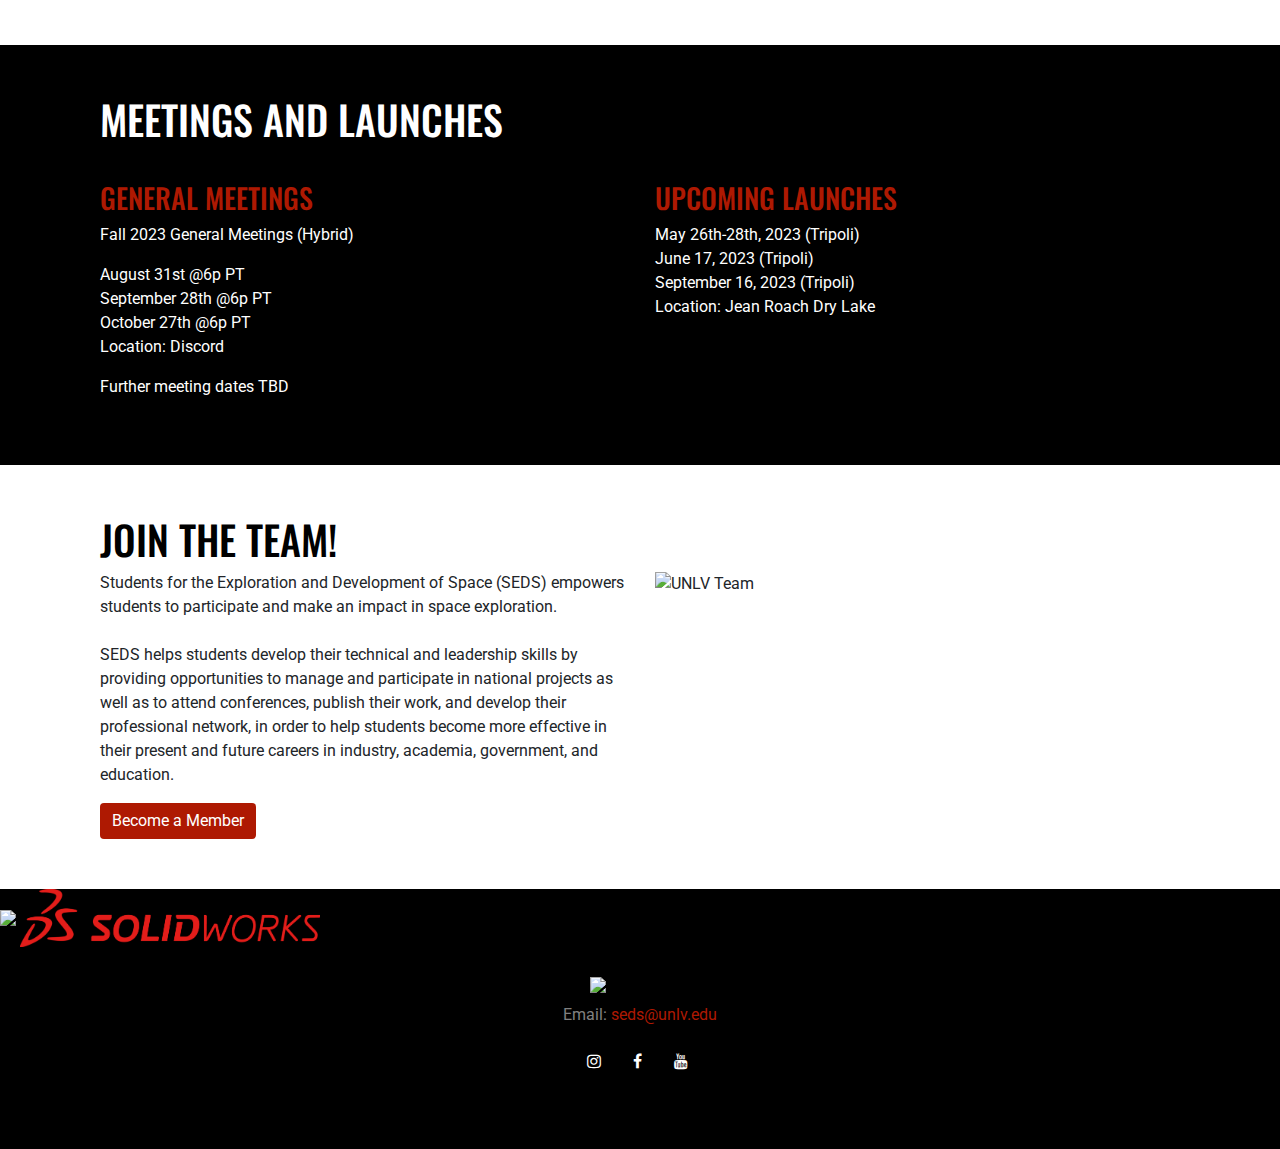
==== commit 069bdfdc: "Update index.html" ====
--- a/index.html
+++ b/index.html
@@ -217,6 +217,7 @@
     
 <div class="footer" style="background-color: black">
     <img class="sponsorImage" src="imgs/homePage/ANSYS_logo.png" width="300px">
+    <img class="sponsorImage" src="imgs/homePage/SolidWorks-logo.png" width="300px">
     <img class="footerImage" src="imgs/SEDS_UNLV_white.png" width="100px">
   <p class="footerP" style="text-align: center">Email: <a style="color:#AE1902" id="email_address"></a></p>
       
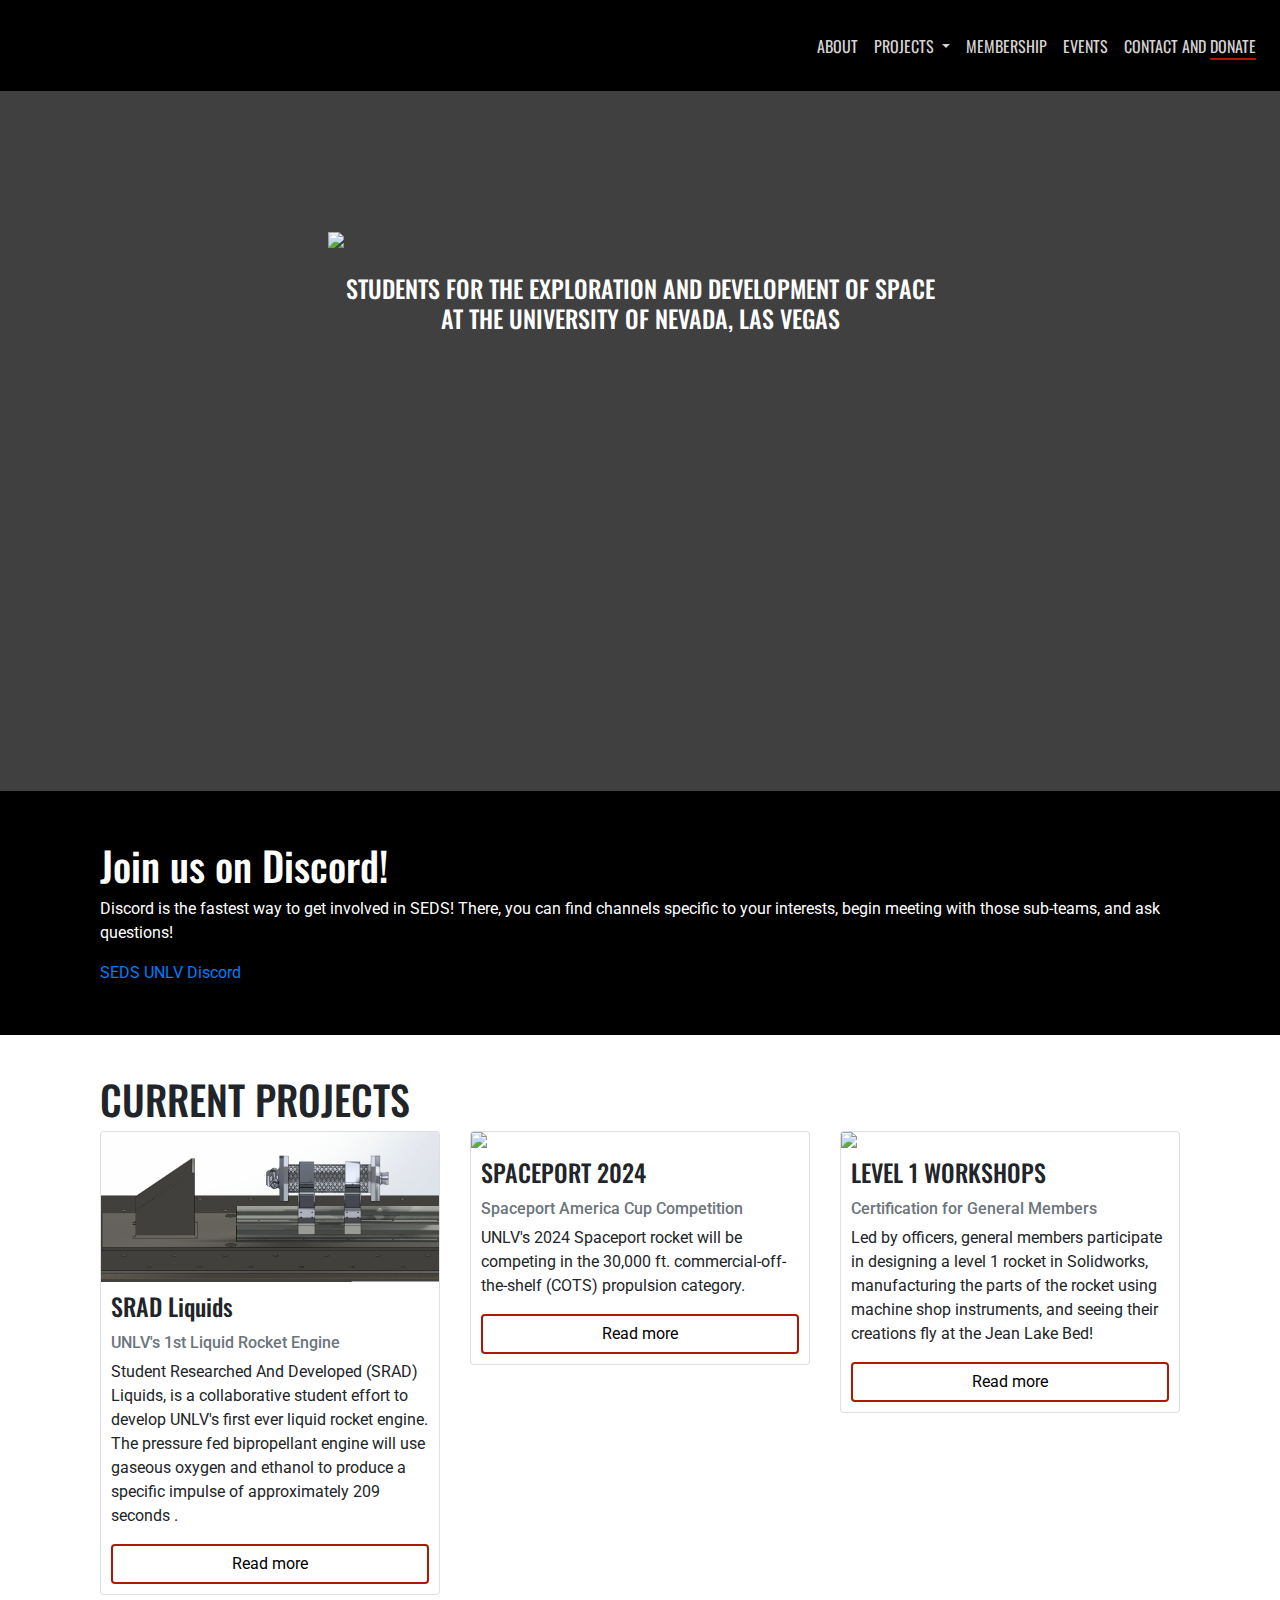
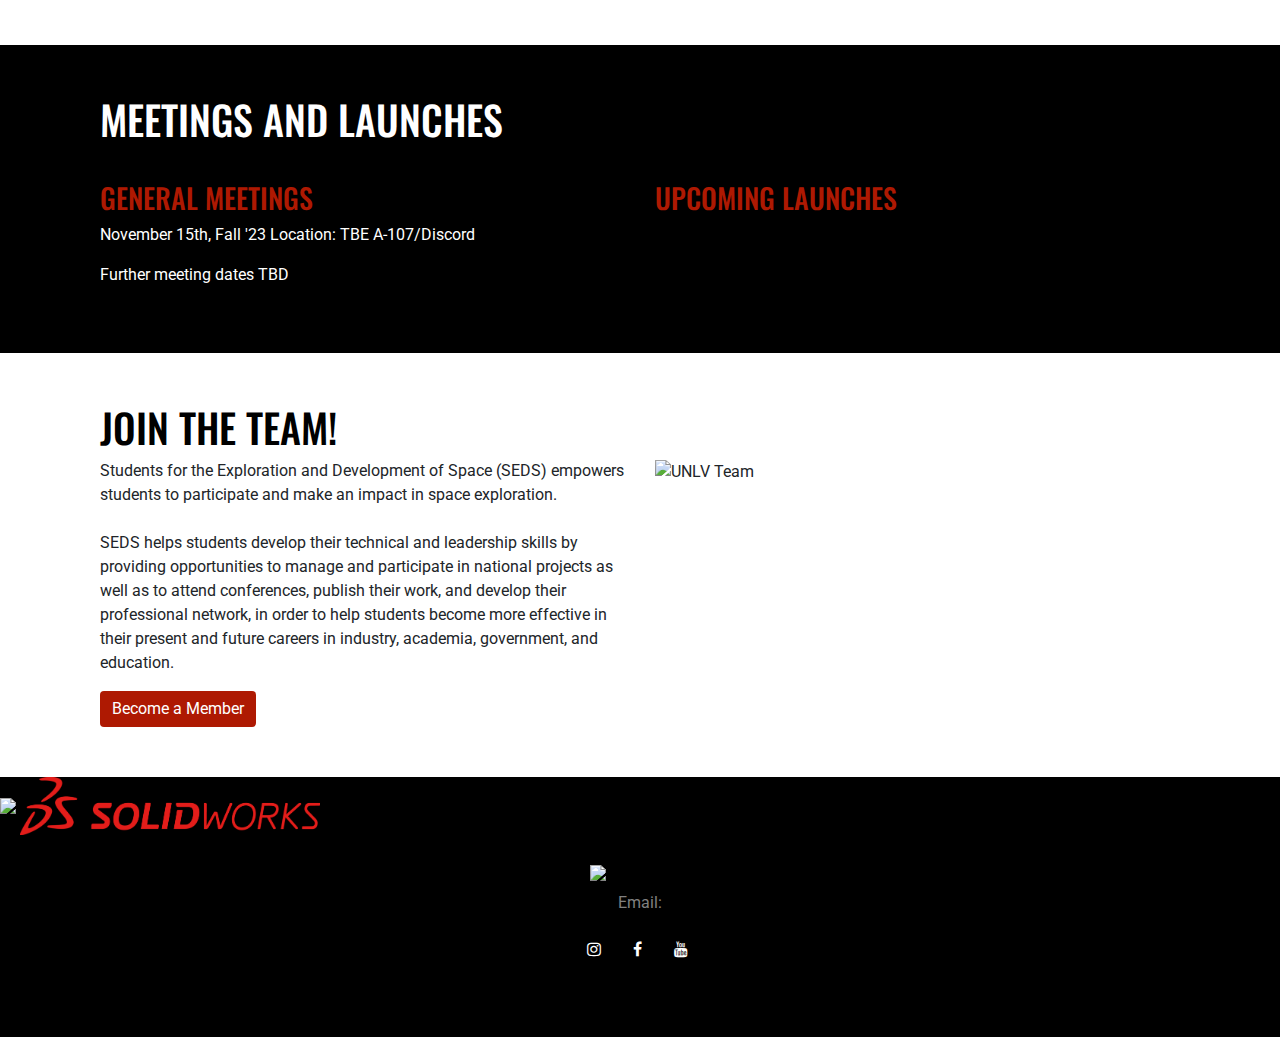
==== commit e1ff3012: "Update index.html" ====
--- a/index.html
+++ b/index.html
@@ -167,7 +167,7 @@
       <div class="row" style="padding-top: 30px;">
         <div class="col-xs-12 col-md-6">
           <h3> GENERAL MEETINGS </h3>
-          <p style="color: white">Fall 2023 General Meetings (Hybrid)</p>
+          <p style="color: white">November 15th, Fall '23  Location: TBE A-107/Discord</p>
             <ul id ="general_meetings">
               <!-- loaded by autofill.js -->
               
